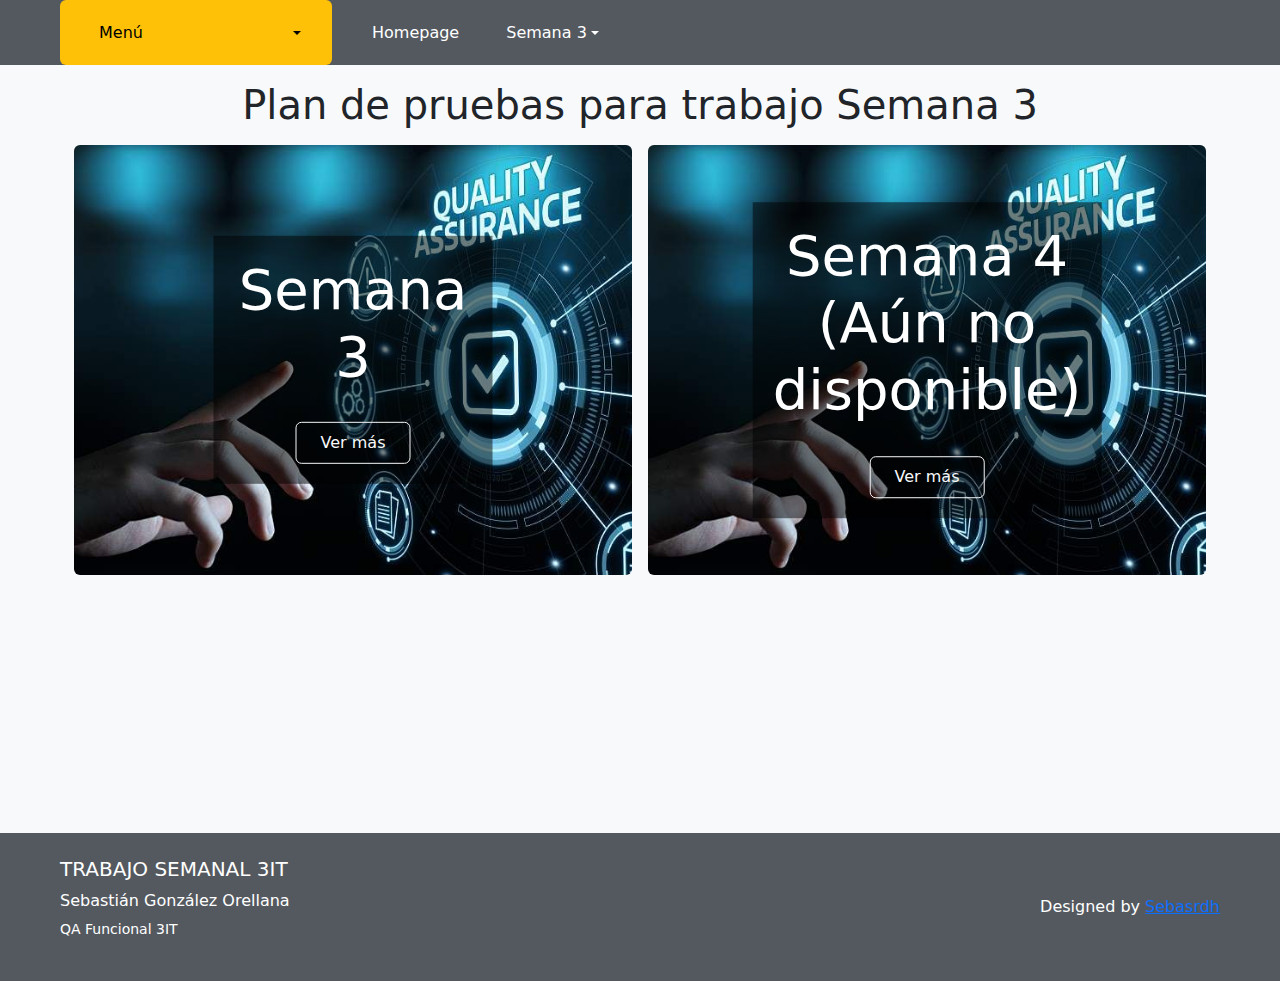
==== bibliography_S3.html @ 6f0934a9 "first commit" ====
<!DOCTYPE html>
<html lang="es">

<head>
    <meta charset="UTF-8">
    <meta name="viewport" content="width=device-width, initial-scale=1.0">
    <title>Bibliografía Semana 3</title>
    <!-- Bootstrap CSS -->
    <link rel="stylesheet" href="https://cdn.jsdelivr.net/npm/bootstrap@5.3.0/dist/css/bootstrap.min.css">
    <!-- Archivo de estilos -->
    <link rel="stylesheet" href="style.css">
</head>

<body>

    <!-- Navbar Start -->
    <div class="container-fluid bg-dark mb-3">
        <div class="row px-xl-5">
            <!-- Botón Menú Vertical -->
            <div class="col-lg-3 d-none d-lg-block position-relative">
                <div class="dropdown">
                    <button
                        class="btn d-flex align-items-center justify-content-between bg-warning w-100 text-dark dropdown-toggle"
                        type="button" id="dropdownMenuButton1" data-bs-toggle="dropdown" aria-expanded="false"
                        style="height: 65px; padding: 0 30px;">
                        <h6 class="m-0"><i class="fa fa-bars me-2"></i>Menú</h6>
                        <i class="fa fa-angle-down"></i>
                    </button>
                    <ul class="dropdown-menu w-100" aria-labelledby="dropdownMenuButton1">
                        <li><a href="index.html" class="dropdown-item text-dark">Homepage</a></li>
                        <li><a href="intro_S3.html" class="dropdown-item text-dark">Semana 3</a></li>
                    </ul>
                </div>
            </div>



            <!-- Navbar Horizontal -->
            <div class="col-lg-9">
                <nav class="navbar navbar-expand-lg bg-dark navbar-dark py-0 px-0">
                    <button type="button" class="navbar-toggler" data-bs-toggle="collapse"
                        data-bs-target="#navbarCollapse">
                        <span class="navbar-toggler-icon"></span>
                    </button>
                    <div class="collapse navbar-collapse justify-content-between align-items-center"
                        id="navbarCollapse">
                        <div class="navbar-nav align-items-center">
                            <!-- Enlace Homepage -->
                            <a href="index.html" class="nav-item nav-link px-3">Homepage</a>

                            <!-- Menú desplegable Semana 3 -->
                            <div class="nav-item dropdown">
                                <a href="#" class="nav-link dropdown-toggle px-3" data-bs-toggle="dropdown">Semana 3</a>
                                <ul class="dropdown-menu">
                                    <li><a href="intro_S3.html" class="dropdown-item">Introducción</a></li>
                                    <li><a href="quest1_S3.html" class="dropdown-item">Question 1</a></li>
                                    <li><a href="quest2_S3.html" class="dropdown-item">Question 2</a></li>
                                    <li><a href="quest3_S3.html" class="dropdown-item">Question 3</a></li>
                                    <li><a href="quest4_S3.html" class="dropdown-item">Question 4</a></li>
                                    <li><a href="bibliography_S3.html" class="dropdown-item">Bibliografía</a></li>
                                </ul>
                            </div>
                        </div>
                    </div>
                </nav>
            </div>

        </div>
    </div>
    <!-- Navbar End -->

    <div class="d-flex flex-column min-vh-100">
        <div class="flex-fill">
            <header class="banner text-center text-dark">
                <h1>Plan de pruebas para trabajo Semana 3</h1>
            </header>
        
        
            <section class="container d-flex justify-content-center align-items-center gap-3 mt-3">
                <!-- Card Semana 3 -->
                <article class="col-6">
                    <figure class="card position-relative text-center" style="height: 430px; overflow: hidden;">
                        <img class="position-absolute top-50 start-50 translate-middle w-100 h-100" src="img/QA_question1.jpg"
                            alt="Imagen de Semana 3" style="object-fit: cover;">
                        <figcaption
                            class="d-flex flex-column align-items-center justify-content-center position-absolute top-50 start-50 translate-middle"
                            style="padding: 20px; max-width: 80%; background-color: rgba(0, 0, 0, 0.5);">
                            <h1 class="display-4 text-white mb-3 animate__animated animate__fadeInDown">Semana 3</h1>
                            <a class="btn btn-outline-light py-2 px-4 mt-3 animate__animated animate__fadeInUp"
                                href="intro_S3.html">Ver más</a>
                        </figcaption>
                    </figure>
                </article>
        
                <!-- Card Semana 4 -->
                <article class="col-6">
                    <figure class="card position-relative text-center" style="height: 430px; overflow: hidden;">
                        <img class="position-absolute top-50 start-50 translate-middle w-100 h-100" src="img/QA_question1.jpg"
                            alt="Imagen de Semana 4" style="object-fit: cover;">
                        <figcaption
                            class="d-flex flex-column align-items-center justify-content-center position-absolute top-50 start-50 translate-middle"
                            style="padding: 20px; max-width: 80%; background-color: rgba(0, 0, 0, 0.5);">
                            <h1 class="display-4 text-white mb-3 animate__animated animate__fadeInDown">Semana 4 (Aún no
                                disponible)</h1>
                            <a class="btn btn-outline-light py-2 px-4 mt-3 animate__animated animate__fadeInUp" href="">Ver
                                más</a>
                        </figcaption>
                    </figure>
                </article>
            </section>
        </div>
    
        <!-- Footer Start -->
        <footer class="container-fluid bg-dark text-white mt-5 py-4">
            <div class="row px-xl-5">
                <!-- Información Inicial -->
                <div class="col-lg-6 col-md-12 mb-3">
                    <h5 class="text-uppercase text-white mb-2">Trabajo Semanal 3IT</h5>
                    <p class="mb-1">Sebastián González Orellana</p>
                    <small>QA Funcional 3IT</small>
                </div>
    
                <!-- Información del Diseñador -->
                <div class="col-lg-6 col-md-12 d-flex justify-content-lg-end justify-content-center align-items-center">
                    <p class="mb-0 text-white">
                        Designed by
                        <a class="text-primary" href="https://github.com/Sebasrdh">Sebasrdh</a>
                    </p>
                </div>
            </div>
        </footer>
        <!-- Footer End -->
    </div>
    
    <!-- Bootstrap JS y Popper -->
    <script src="https://cdn.jsdelivr.net/npm/@popperjs/core@2.11.6/dist/umd/popper.min.js"></script>
    <script src="https://cdn.jsdelivr.net/npm/bootstrap@5.3.0/dist/js/bootstrap.min.js"></script>


</body>

</html>
---- style.css ----
body {
    background-color: #f8f9fa;
}

.card {
    border: none;
}

.card-title {
    font-size: 1.25rem;
}

footer {
    position: relative;
    bottom: 0;
    width: 100%;
}

.bg-dark {
    background-color: #54595f !important;
}

.bg-warning {
    background-color: #ffc107 !important;
    color: #000 !important;
}

.bg-warning:hover {
    color: #343a40 !important;
}

.navbar-nav .nav-link {
    color: #ffffff !important;
}

.navbar-nav .nav-link:hover, .navbar-nav .nav-link.active {
    color: #ffc107 !important;
}

.navbar .dropdown-menu {
    background-color: #343a40;
}

.navbar .dropdown-item {
    color: #ffffff !important;
}

.navbar .dropdown-item:hover {
    background-color: #ffc107;
    color: #000 !important;
}
#navbar-vertical .dropdown-menu {
    background-color: #f8f9fa;
    border: none;
}

#navbar-vertical .dropdown-item {
    color: #000;
}

#navbar-vertical .dropdown-item:hover {
    background-color: #e2e6ea;
}

.navbar-nav .nav-link, 
.navbar-nav .dropdown-toggle {
    height: 65px;
    display: flex;
    align-items: center;
}

.navbar-nav .nav-item {
    padding: 0 15px;
}
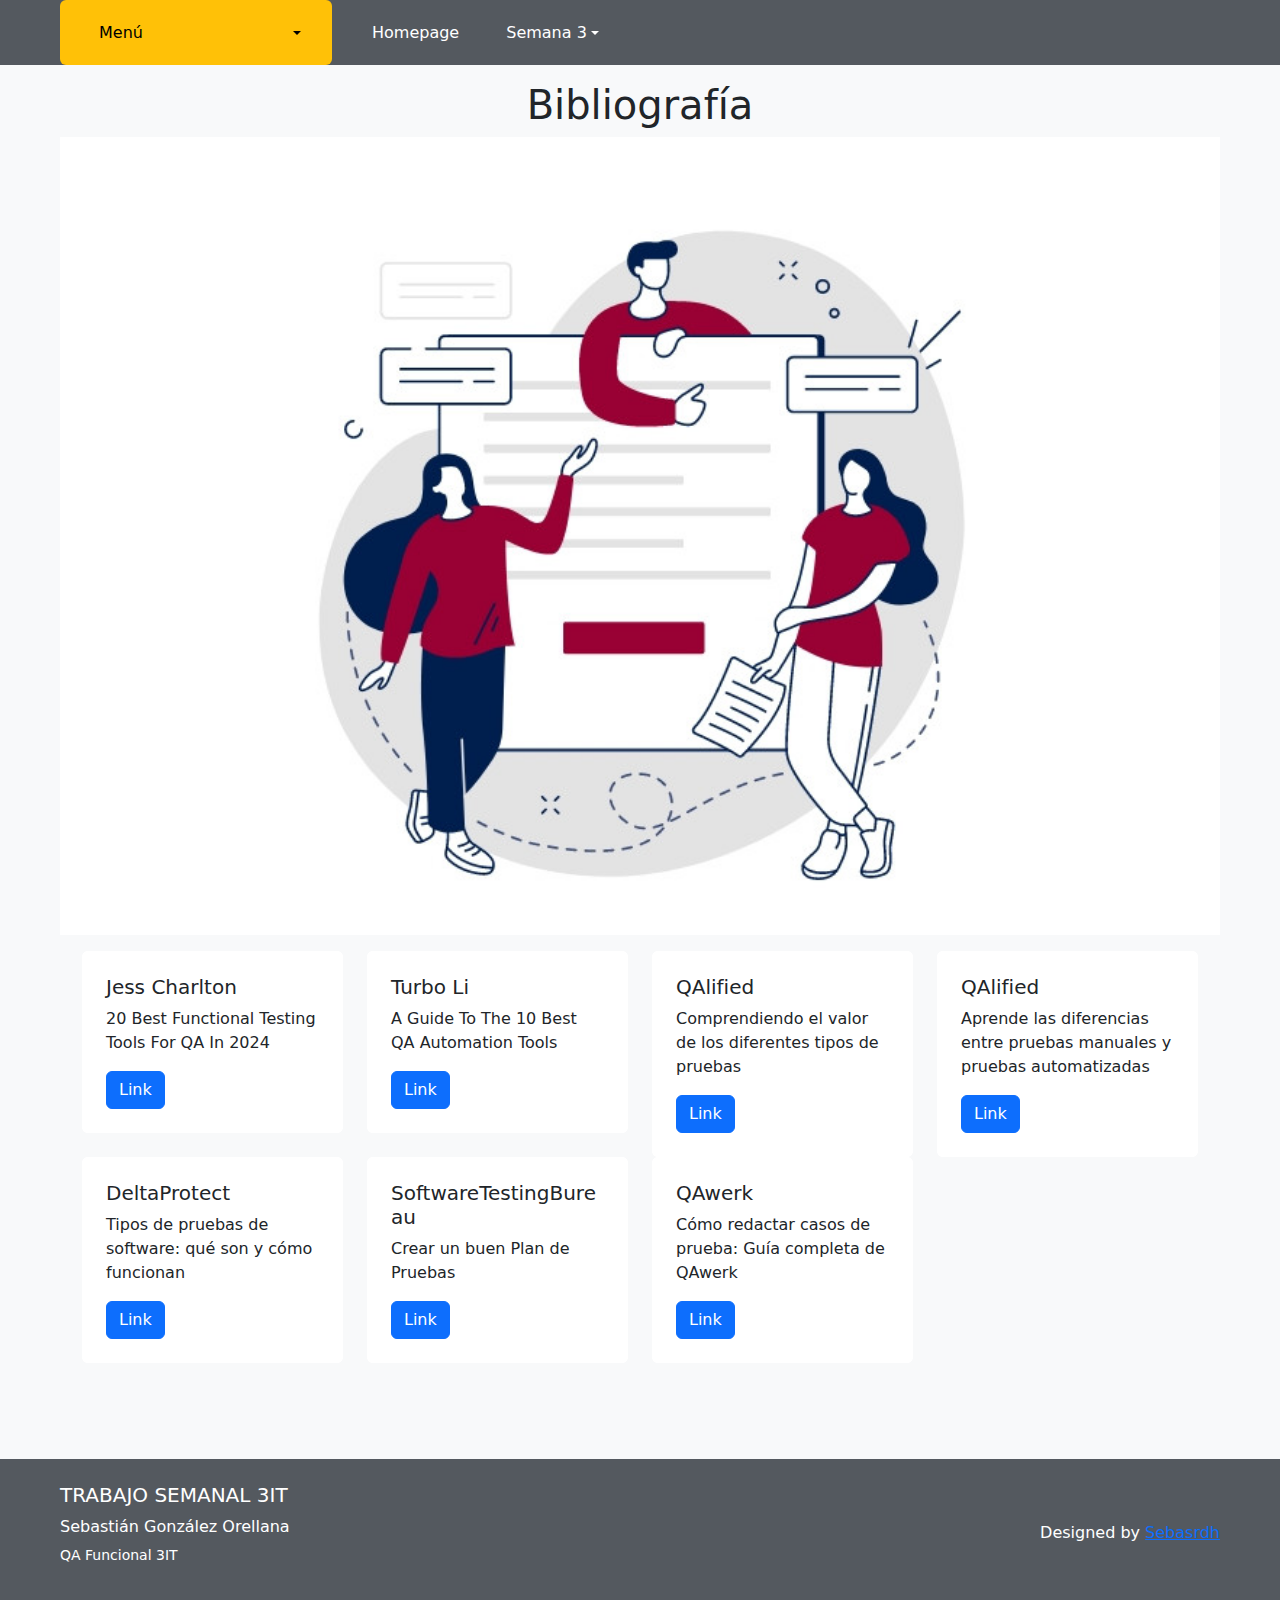
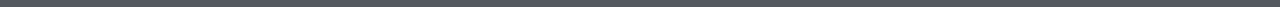
==== commit 3bdbc9bf: "update" ====
--- a/bibliography_S3.html
+++ b/bibliography_S3.html
@@ -72,42 +72,105 @@
     <div class="d-flex flex-column min-vh-100">
         <div class="flex-fill">
             <header class="banner text-center text-dark">
-                <h1>Plan de pruebas para trabajo Semana 3</h1>
+                <h1>Bibliografía</h1>
             </header>
-        
-        
-            <section class="container d-flex justify-content-center align-items-center gap-3 mt-3">
-                <!-- Card Semana 3 -->
-                <article class="col-6">
-                    <figure class="card position-relative text-center" style="height: 430px; overflow: hidden;">
-                        <img class="position-absolute top-50 start-50 translate-middle w-100 h-100" src="img/QA_question1.jpg"
-                            alt="Imagen de Semana 3" style="object-fit: cover;">
-                        <figcaption
-                            class="d-flex flex-column align-items-center justify-content-center position-absolute top-50 start-50 translate-middle"
-                            style="padding: 20px; max-width: 80%; background-color: rgba(0, 0, 0, 0.5);">
-                            <h1 class="display-4 text-white mb-3 animate__animated animate__fadeInDown">Semana 3</h1>
-                            <a class="btn btn-outline-light py-2 px-4 mt-3 animate__animated animate__fadeInUp"
-                                href="intro_S3.html">Ver más</a>
-                        </figcaption>
+            <section class="container-fluid pb-5">
+            
+                <article class="row px-xl-5">
+                    <figure class="col-lg-12 mb-30">
+                        <img class="w-100 h-100" src="img/Bibliography.jpeg" alt="Image">
                     </figure>
                 </article>
-        
-                <!-- Card Semana 4 -->
-                <article class="col-6">
-                    <figure class="card position-relative text-center" style="height: 430px; overflow: hidden;">
-                        <img class="position-absolute top-50 start-50 translate-middle w-100 h-100" src="img/QA_question1.jpg"
-                            alt="Imagen de Semana 4" style="object-fit: cover;">
-                        <figcaption
-                            class="d-flex flex-column align-items-center justify-content-center position-absolute top-50 start-50 translate-middle"
-                            style="padding: 20px; max-width: 80%; background-color: rgba(0, 0, 0, 0.5);">
-                            <h1 class="display-4 text-white mb-3 animate__animated animate__fadeInDown">Semana 4 (Aún no
-                                disponible)</h1>
-                            <a class="btn btn-outline-light py-2 px-4 mt-3 animate__animated animate__fadeInUp" href="">Ver
-                                más</a>
-                        </figcaption>
-                    </figure>
-                </article>
+            
+                <section class="container">
+                    <div class="row">
+                        <article class="col-lg-3 col-md-4 col-sm-6">
+                            <div class="card">
+                                <div class="card h-100 p-2">
+                                    <div class="card-body">
+                                        <h5 class="card-title">Jess Charlton</h5>
+                                        <p class="card-text">20 Best Functional Testing Tools For QA In 2024</p>
+                                        <a href="https://thectoclub.com/tools/best-functional-testing-tools/" class="btn btn-primary" target="_blank" rel="noopener noreferrer">Link</a>
+                                    </div>
+                                </div>
+                            </div>
+                        </article>
+            
+                        <article class="col-lg-3 col-md-4 col-sm-6">
+                            <div class="card">
+                                <div class="card h-100 p-2">
+                                    <div class="card-body">
+                                        <h5 class="card-title">Turbo Li</h5>
+                                        <p class="card-text">A Guide To The 10 Best QA Automation Tools</p>
+                                        <a href="https://www.headspin.io/blog/best-qa-automation-tools-guide" class="btn btn-primary" target="_blank" rel="noopener noreferrer">Link</a>
+                                    </div>
+                                </div>
+                            </div>
+                        </article>
+            
+                        <article class="col-lg-3 col-md-4 col-sm-6">
+                            <div class="card">
+                                <div class="card h-100 p-2">
+                                    <div class="card-body">
+                                        <h5 class="card-title">QAlified</h5>
+                                        <p class="card-text">Comprendiendo el valor de los diferentes tipos de pruebas</p>
+                                        <a href="https://qalified.com/es/blog/tipos-testing/" class="btn btn-primary" target="_blank" rel="noopener noreferrer">Link</a>
+                                    </div>
+                                </div>
+                            </div>
+                        </article>
+            
+                        <article class="col-lg-3 col-md-4 col-sm-6">
+                            <div class="card">
+                                <div class="card h-100 p-2">
+                                    <div class="card-body">
+                                        <h5 class="card-title">QAlified</h5>
+                                        <p class="card-text">Aprende las diferencias entre pruebas manuales y pruebas automatizadas</p>
+                                        <a href="https://qalified.com/es/blog/manual-vs-automatizadas-software-pruebas/" class="btn btn-primary" target="_blank" rel="noopener noreferrer">Link</a>
+                                    </div>
+                                </div>
+                            </div>
+                        </article>
+            
+                        <article class="col-lg-3 col-md-4 col-sm-6">
+                            <div class="card">
+                                <div class="card h-100 p-2">
+                                    <div class="card-body">
+                                        <h5 class="card-title">DeltaProtect</h5>
+                                        <p class="card-text">Tipos de pruebas de software: qué son y cómo funcionan</p>
+                                        <a href="https://www.deltaprotect.com/blog/tipos-de-pruebas-de-software-que-son-y-como-funcionan" class="btn btn-primary" target="_blank" rel="noopener noreferrer">Link</a>
+                                    </div>
+                                </div>
+                            </div>
+                        </article>
+            
+                        <article class="col-lg-3 col-md-4 col-sm-6">
+                            <div class="card">
+                                <div class="card h-100 p-2">
+                                    <div class="card-body">
+                                        <h5 class="card-title">SoftwareTestingBureau</h5>
+                                        <p class="card-text">Crear un buen Plan de Pruebas</p>
+                                        <a href="https://www.softwaretestingbureau.com/crear-un-buenplan-de-pruebas/" class="btn btn-primary" target="_blank" rel="noopener noreferrer">Link</a>
+                                    </div>
+                                </div>
+                            </div>
+                        </article>
+            
+                        <article class="col-lg-3 col-md-4 col-sm-6">
+                            <div class="card">
+                                <div class="card h-100 p-2">
+                                    <div class="card-body">
+                                        <h5 class="card-title">QAwerk</h5>
+                                        <p class="card-text">Cómo redactar casos de prueba: Guía completa de QAwerk</p>
+                                        <a href="https://qawerk.es/blog/como-redactar-casos-de-prueba/" class="btn btn-primary" target="_blank" rel="noopener noreferrer">Link</a>
+                                    </div>
+                                </div>
+                            </div>
+                        </article>
+                    </div>
+                </section>
             </section>
+            
         </div>
     
         <!-- Footer Start -->
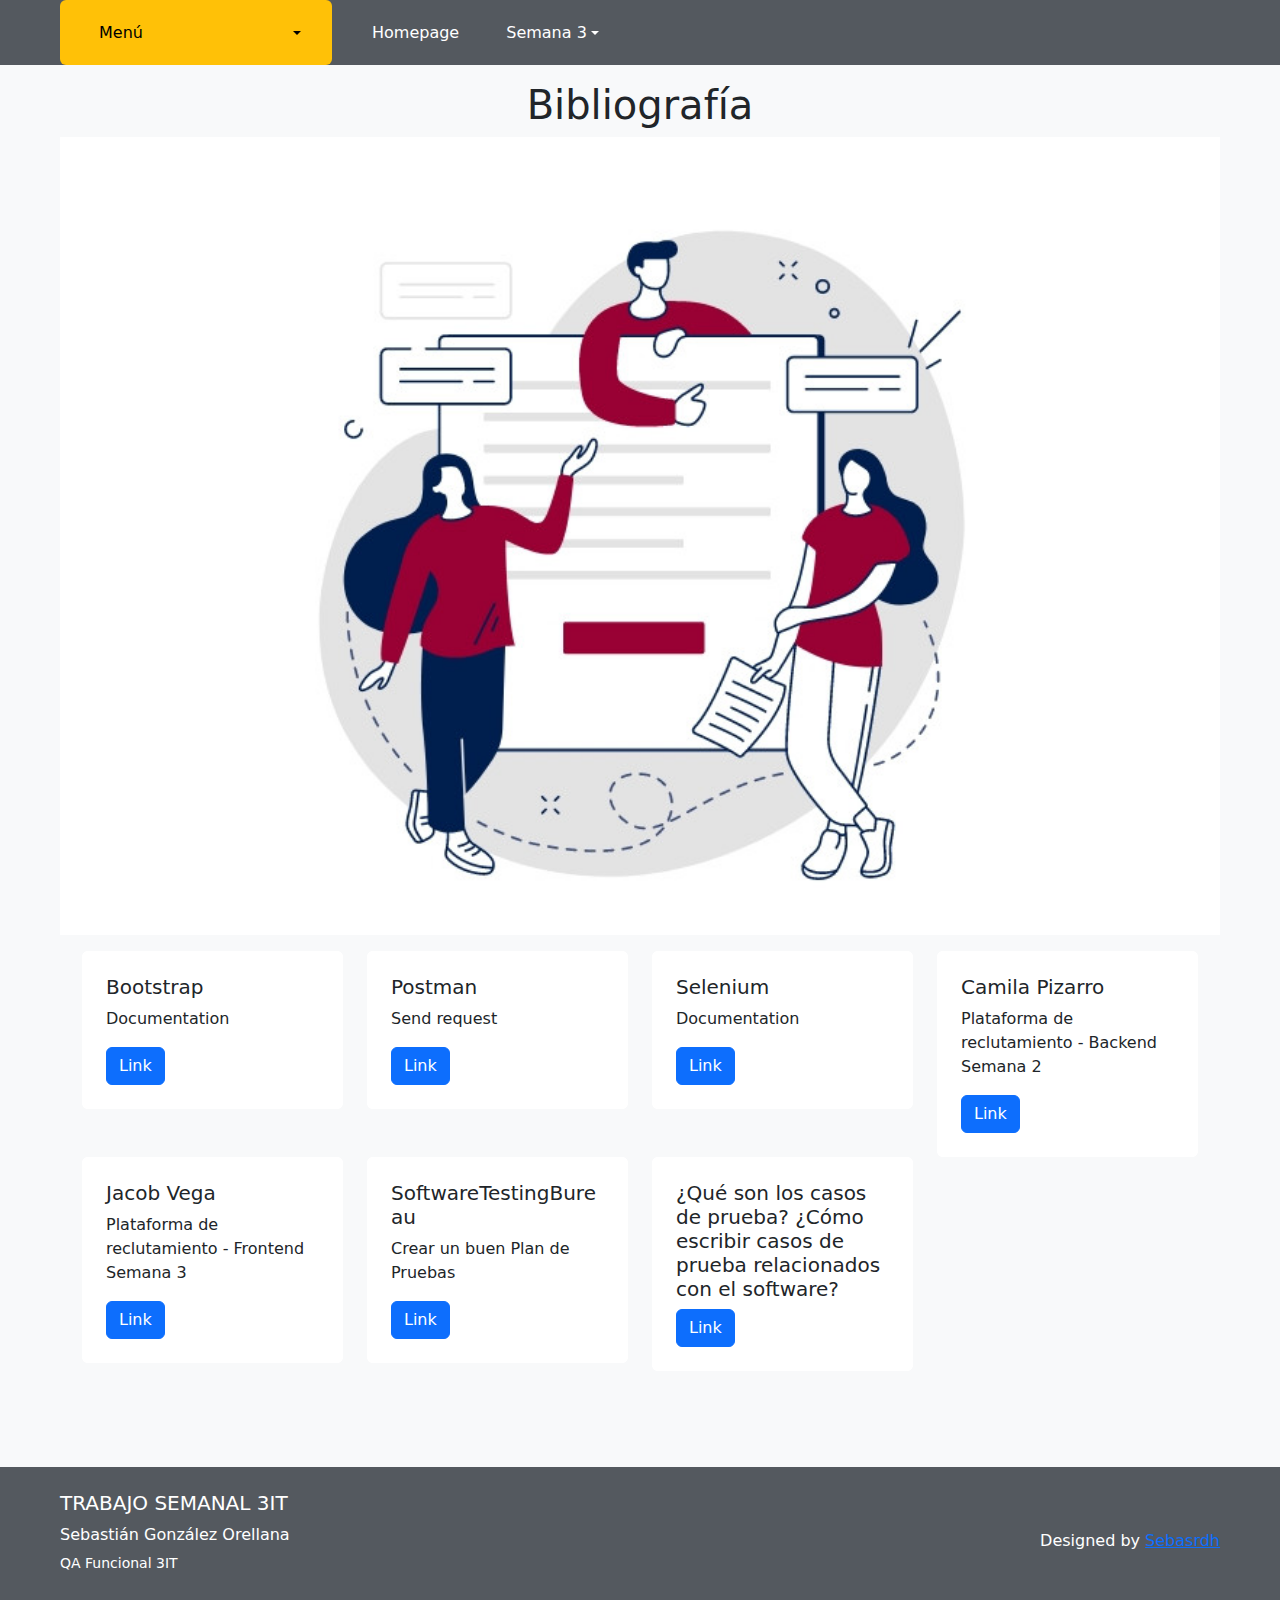
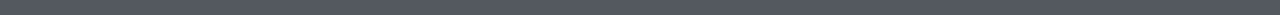
==== commit 36d01aa0: "update S3" ====
--- a/bibliography_S3.html
+++ b/bibliography_S3.html
@@ -75,94 +75,100 @@
                 <h1>Bibliografía</h1>
             </header>
             <section class="container-fluid pb-5">
-            
+
                 <article class="row px-xl-5">
                     <figure class="col-lg-12 mb-30">
                         <img class="w-100 h-100" src="img/Bibliography.jpeg" alt="Image">
                     </figure>
                 </article>
-            
+
                 <section class="container">
                     <div class="row">
                         <article class="col-lg-3 col-md-4 col-sm-6">
                             <div class="card">
                                 <div class="card h-100 p-2">
                                     <div class="card-body">
-                                        <h5 class="card-title">Jess Charlton</h5>
-                                        <p class="card-text">20 Best Functional Testing Tools For QA In 2024</p>
-                                        <a href="https://thectoclub.com/tools/best-functional-testing-tools/" class="btn btn-primary" target="_blank" rel="noopener noreferrer">Link</a>
-                                    </div>
-                                </div>
-                            </div>
-                        </article>
-            
-                        <article class="col-lg-3 col-md-4 col-sm-6">
-                            <div class="card">
-                                <div class="card h-100 p-2">
-                                    <div class="card-body">
-                                        <h5 class="card-title">Turbo Li</h5>
-                                        <p class="card-text">A Guide To The 10 Best QA Automation Tools</p>
-                                        <a href="https://www.headspin.io/blog/best-qa-automation-tools-guide" class="btn btn-primary" target="_blank" rel="noopener noreferrer">Link</a>
-                                    </div>
-                                </div>
-                            </div>
-                        </article>
-            
-                        <article class="col-lg-3 col-md-4 col-sm-6">
-                            <div class="card">
-                                <div class="card h-100 p-2">
-                                    <div class="card-body">
-                                        <h5 class="card-title">QAlified</h5>
-                                        <p class="card-text">Comprendiendo el valor de los diferentes tipos de pruebas</p>
-                                        <a href="https://qalified.com/es/blog/tipos-testing/" class="btn btn-primary" target="_blank" rel="noopener noreferrer">Link</a>
-                                    </div>
-                                </div>
-                            </div>
-                        </article>
-            
-                        <article class="col-lg-3 col-md-4 col-sm-6">
-                            <div class="card">
-                                <div class="card h-100 p-2">
-                                    <div class="card-body">
-                                        <h5 class="card-title">QAlified</h5>
-                                        <p class="card-text">Aprende las diferencias entre pruebas manuales y pruebas automatizadas</p>
-                                        <a href="https://qalified.com/es/blog/manual-vs-automatizadas-software-pruebas/" class="btn btn-primary" target="_blank" rel="noopener noreferrer">Link</a>
-                                    </div>
-                                </div>
-                            </div>
-                        </article>
-            
-                        <article class="col-lg-3 col-md-4 col-sm-6">
-                            <div class="card">
-                                <div class="card h-100 p-2">
-                                    <div class="card-body">
-                                        <h5 class="card-title">DeltaProtect</h5>
-                                        <p class="card-text">Tipos de pruebas de software: qué son y cómo funcionan</p>
-                                        <a href="https://www.deltaprotect.com/blog/tipos-de-pruebas-de-software-que-son-y-como-funcionan" class="btn btn-primary" target="_blank" rel="noopener noreferrer">Link</a>
-                                    </div>
-                                </div>
-                            </div>
-                        </article>
-            
+                                        <h5 class="card-title">Bootstrap</h5>
+                                        <p>Documentation</p>
+                                        <a href="https://getbootstrap.com/docs/5.3/getting-started/introduction/"
+                                            class="btn btn-primary" target="_blank" rel="noopener noreferrer">Link</a>
+                                    </div>
+                                </div>
+                            </div>
+                        </article>
+
+                        <article class="col-lg-3 col-md-4 col-sm-6">
+                            <div class="card">
+                                <div class="card h-100 p-2">
+                                    <div class="card-body">
+                                        <h5 class="card-title">Postman</h5>
+                                        <p class="card-text">Send request</p>
+                                        <a href="https://learning.postman.com/docs/sending-requests/requests/"
+                                            class="btn btn-primary" target="_blank" rel="noopener noreferrer">Link</a>
+                                    </div>
+                                </div>
+                            </div>
+                        </article>
+
+                        <article class="col-lg-3 col-md-4 col-sm-6">
+                            <div class="card">
+                                <div class="card h-100 p-2">
+                                    <div class="card-body">
+                                        <h5 class="card-title">Selenium</h5>
+                                        <p>Documentation</p>
+                                        <a href="https://www.selenium.dev/documentation/" class="btn btn-primary"
+                                            target="_blank" rel="noopener noreferrer">Link</a>
+                                    </div>
+                                </div>
+                            </div>
+                        </article>
+
+                        <article class="col-lg-3 col-md-4 col-sm-6">
+                            <div class="card">
+                                <div class="card h-100 p-2">
+                                    <div class="card-body">
+                                        <h5 class="card-title">Camila Pizarro</h5>
+                                        <p class="card-text">Plataforma de reclutamiento - Backend Semana 2</p>
+                                        <a href="https://github.com/cpizarroi/3it-recruitment-backend-nodejs/tree/main"
+                                            class="btn btn-primary" target="_blank" rel="noopener noreferrer">Link</a>
+                                    </div>
+                                </div>
+                            </div>
+                        </article>
+
+                        <article class="col-lg-3 col-md-4 col-sm-6">
+                            <div class="card">
+                                <div class="card h-100 p-2">
+                                    <div class="card-body">
+                                        <h5 class="card-title">Jacob Vega</h5>
+                                        <p class="card-text">Plataforma de reclutamiento - Frontend Semana 3</p>
+                                        <a href="https://github.com/jacobvegatoro/3it-recruitment-frontend"
+                                            class="btn btn-primary" target="_blank" rel="noopener noreferrer">Link</a>
+                                    </div>
+                                </div>
+                            </div>
+                        </article>
+
                         <article class="col-lg-3 col-md-4 col-sm-6">
                             <div class="card">
                                 <div class="card h-100 p-2">
                                     <div class="card-body">
                                         <h5 class="card-title">SoftwareTestingBureau</h5>
                                         <p class="card-text">Crear un buen Plan de Pruebas</p>
-                                        <a href="https://www.softwaretestingbureau.com/crear-un-buenplan-de-pruebas/" class="btn btn-primary" target="_blank" rel="noopener noreferrer">Link</a>
-                                    </div>
-                                </div>
-                            </div>
-                        </article>
-            
-                        <article class="col-lg-3 col-md-4 col-sm-6">
-                            <div class="card">
-                                <div class="card h-100 p-2">
-                                    <div class="card-body">
-                                        <h5 class="card-title">QAwerk</h5>
-                                        <p class="card-text">Cómo redactar casos de prueba: Guía completa de QAwerk</p>
-                                        <a href="https://qawerk.es/blog/como-redactar-casos-de-prueba/" class="btn btn-primary" target="_blank" rel="noopener noreferrer">Link</a>
+                                        <a href="https://www.softwaretestingbureau.com/crear-un-buenplan-de-pruebas/"
+                                            class="btn btn-primary" target="_blank" rel="noopener noreferrer">Link</a>
+                                    </div>
+                                </div>
+                            </div>
+                        </article>
+
+                        <article class="col-lg-3 col-md-4 col-sm-6">
+                            <div class="card">
+                                <div class="card h-100 p-2">
+                                    <div class="card-body">
+                                        <h5 class="card-title">¿Qué son los casos de prueba? ¿Cómo escribir casos de prueba relacionados con el software?</h5>
+                                        <a href="https://visuresolutions.com/es/blog/what-are-test-cases-how-to-write-software-related-test-cases/"
+                                            class="btn btn-primary" target="_blank" rel="noopener noreferrer">Link</a>
                                     </div>
                                 </div>
                             </div>
@@ -170,9 +176,9 @@
                     </div>
                 </section>
             </section>
-            
+
         </div>
-    
+
         <!-- Footer Start -->
         <footer class="container-fluid bg-dark text-white mt-5 py-4">
             <div class="row px-xl-5">
@@ -182,7 +188,7 @@
                     <p class="mb-1">Sebastián González Orellana</p>
                     <small>QA Funcional 3IT</small>
                 </div>
-    
+
                 <!-- Información del Diseñador -->
                 <div class="col-lg-6 col-md-12 d-flex justify-content-lg-end justify-content-center align-items-center">
                     <p class="mb-0 text-white">
@@ -194,7 +200,7 @@
         </footer>
         <!-- Footer End -->
     </div>
-    
+
     <!-- Bootstrap JS y Popper -->
     <script src="https://cdn.jsdelivr.net/npm/@popperjs/core@2.11.6/dist/umd/popper.min.js"></script>
     <script src="https://cdn.jsdelivr.net/npm/bootstrap@5.3.0/dist/js/bootstrap.min.js"></script>
